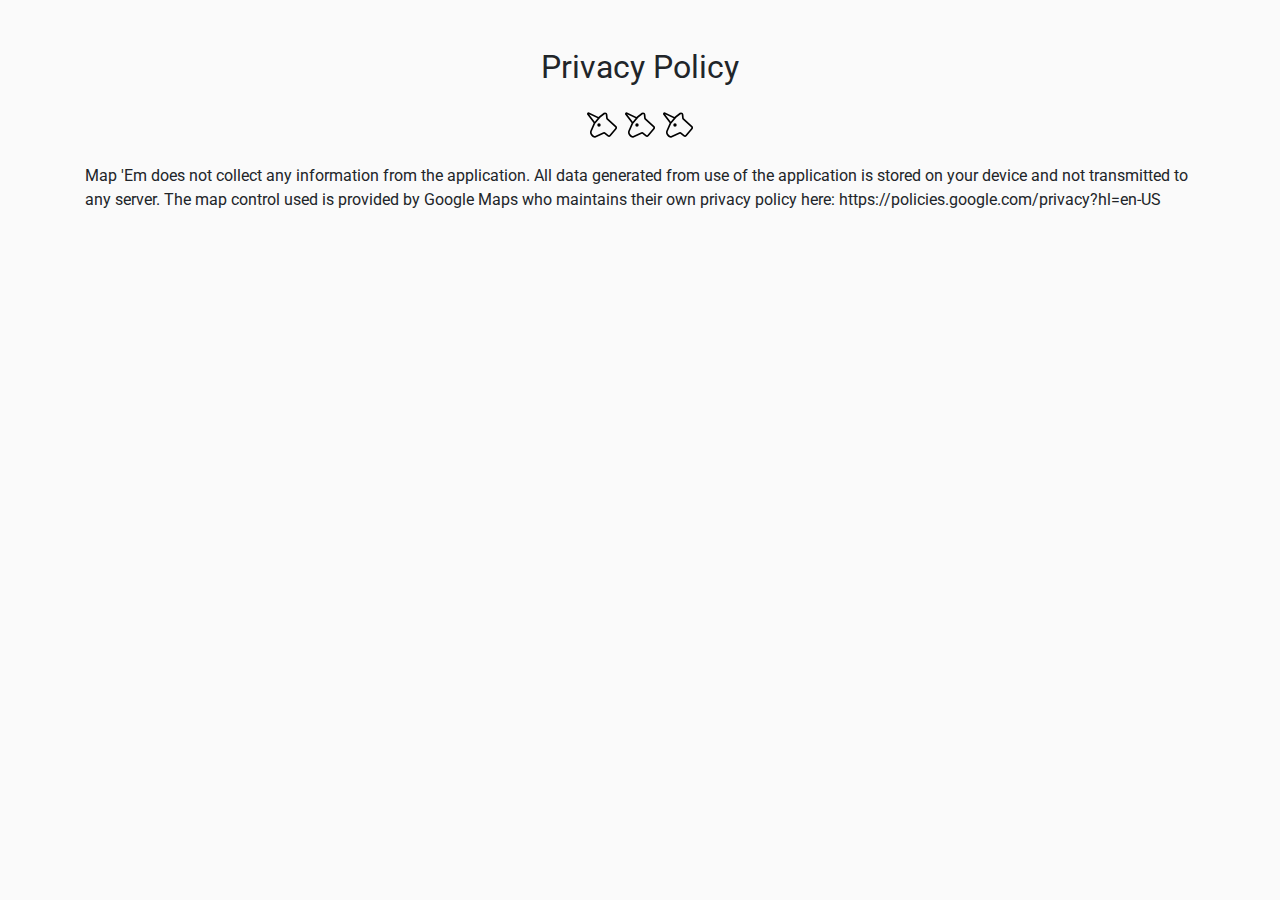
==== privacy.html @ 17073631 "Add website files" ====
<!DOCTYPE html>
<html lang="en">
  <head>
    <title>Page title</title>
    <meta charset="utf-8">
    <meta name="viewport" content="width=device-width, initial-scale=1, shrink-to-fit=no">
    <meta name="description" content="">
    <meta name="author" content="">
    <link rel="stylesheet" href="https://fonts.googleapis.com/css?family=Roboto:300,400,500,700&amp;amp;subset=latin">
    <link rel="stylesheet" href="https://fonts.googleapis.com/css?family=Material+Icons">
    <link rel="stylesheet" href="css/bootstrap/bootstrap-theme.css">
    <link rel="icon" href="favicon.ico">
  </head>
  <body>
    <div>
      <section class="py-5">
        <div class="container">
          <h2 class="text-center">Privacy Policy</h2>
          <div class="d-flex justify-content-center my-4"><img class="mx-1" src="placeholder/icons/unicorn.svg" alt=""><img class="mx-1" src="placeholder/icons/unicorn.svg" alt=""><img class="mx-1" src="placeholder/icons/unicorn.svg" alt=""></div>
          <p>Map 'Em does not collect any information from the application.   All data generated from use of the application is stored on your device and not transmitted to any server.  The map control used is provided by Google Maps who maintains their own privacy policy here: https://policies.google.com/privacy?hl=en-US</p>
        </div>
      </section>
    </div>
    <script src="js/jquery/jquery.min.js"></script>
    <script src="js/popper/popper.min.js"></script>
    <script src="js/bootstrap/bootstrap-material-design.min.js"></script>
    <script>$(document).ready(function() { $('body').bootstrapMaterialDesign(); });</script>
  </body>
</html>
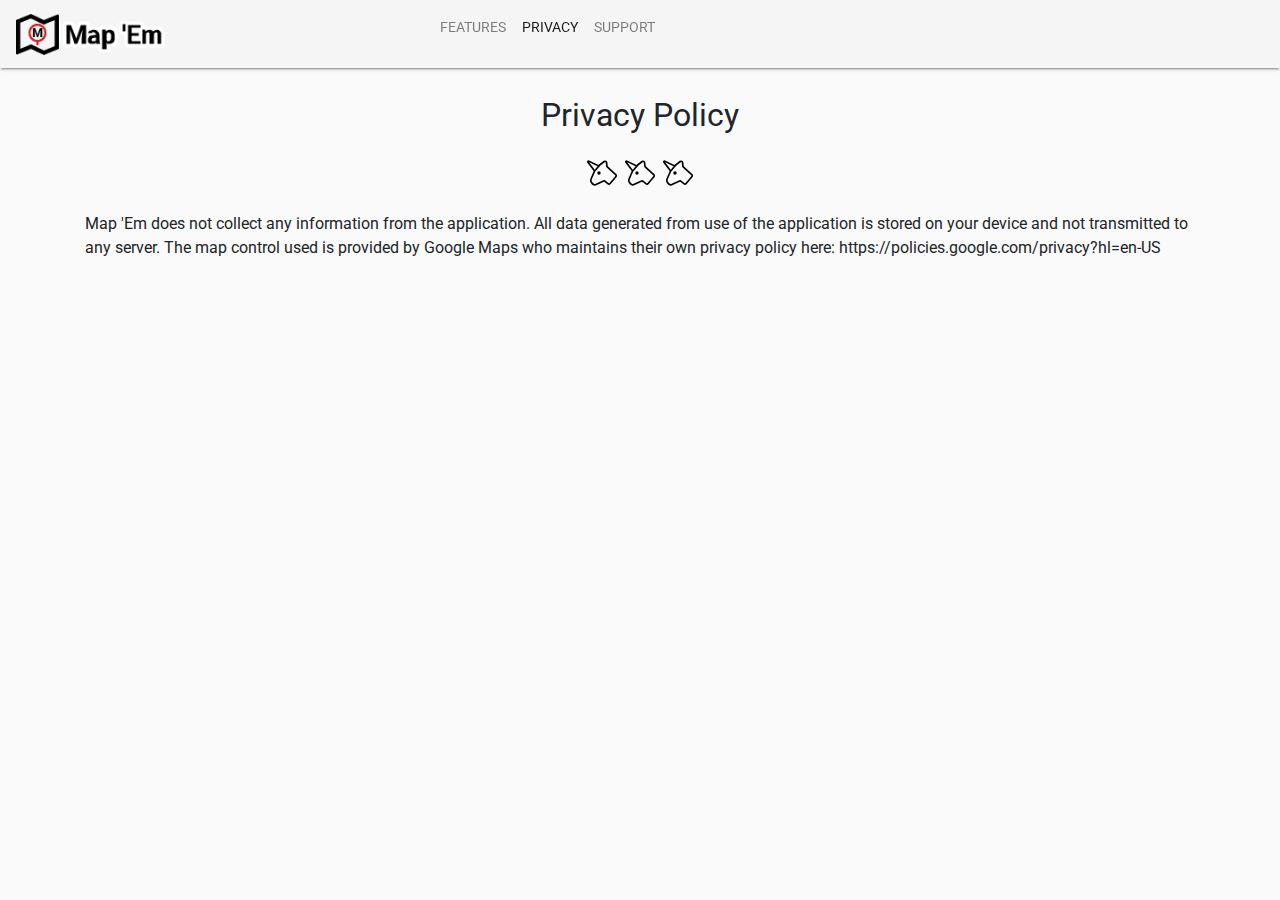
==== commit f5177592: "sticky navbar" ====
--- a/privacy.html
+++ b/privacy.html
@@ -13,7 +13,21 @@
   </head>
   <body>
     <div>
-      <section class="py-5">
+      <nav class="navbar navbar-expand-lg navbar-light bg-light fixed-top">
+        <a class="navbar-brand d-lg-none" href="index.html">
+        <img src="images/MappEmLogo3.png" alt="Map 'Em" width="150"></a>
+        <button class="navbar-toggler" type="button" data-toggle="collapse" data-target="#navigations-10" aria-controls="navigations-10" aria-expanded="false" aria-label="Toggle navigation"><span class="navbar-toggler-icon"></span></button>
+        <div class="collapse navbar-collapse" id="navigations-10">
+          <div class="d-flex w-100 flex-column flex-lg-row justify-content-beetween align-lg-items-center"><a class="navbar-brand d-none d-lg-block col-4 mr-0 pl-0" href="index.html"> <img src="images/MappEmLogo3.png" alt="Map 'Em" width="150"></a>
+            <ul class="navbar-nav mx-lg-auto col-8 justify-content-left">
+              <li class="nav-item"><a class="nav-link" href="index.html">Features</a></li>
+              <li class="nav-item"><a class="nav-link active" href="privacy.html">Privacy</a></li>
+              <li class="nav-item"><a class="nav-link" href="support.html">Support</a></li>
+            </ul>
+          </div>
+        </div>
+    </nav>
+      <section class="py-5 mt-5">
         <div class="container">
           <h2 class="text-center">Privacy Policy</h2>
           <div class="d-flex justify-content-center my-4"><img class="mx-1" src="placeholder/icons/unicorn.svg" alt=""><img class="mx-1" src="placeholder/icons/unicorn.svg" alt=""><img class="mx-1" src="placeholder/icons/unicorn.svg" alt=""></div>
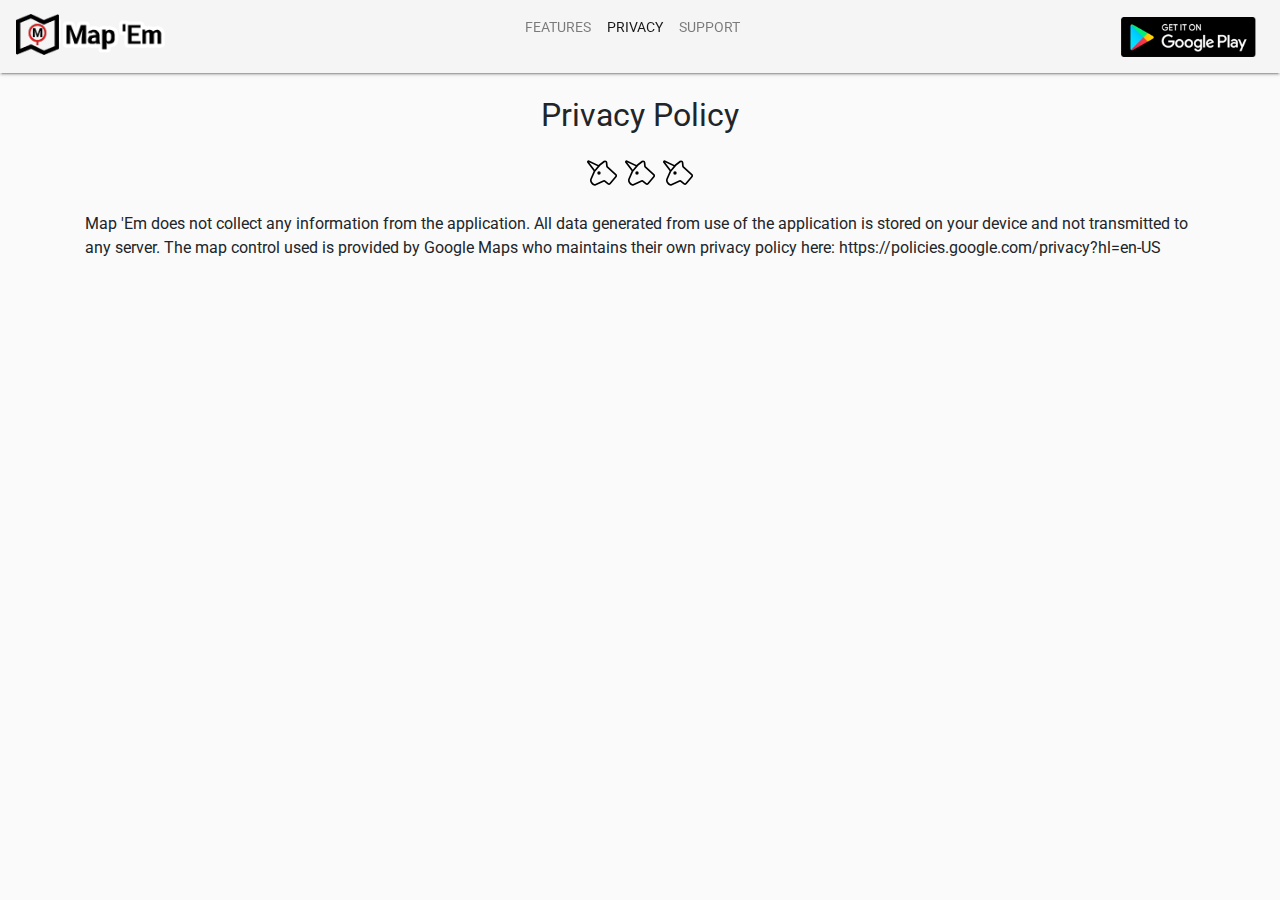
==== commit d613da7d: "Get on google play" ====
--- a/privacy.html
+++ b/privacy.html
@@ -1,7 +1,7 @@
 <!DOCTYPE html>
 <html lang="en">
   <head>
-    <title>Page title</title>
+    <title>Map 'Em Privacy</title>
     <meta charset="utf-8">
     <meta name="viewport" content="width=device-width, initial-scale=1, shrink-to-fit=no">
     <meta name="description" content="">
@@ -19,14 +19,15 @@
         <button class="navbar-toggler" type="button" data-toggle="collapse" data-target="#navigations-10" aria-controls="navigations-10" aria-expanded="false" aria-label="Toggle navigation"><span class="navbar-toggler-icon"></span></button>
         <div class="collapse navbar-collapse" id="navigations-10">
           <div class="d-flex w-100 flex-column flex-lg-row justify-content-beetween align-lg-items-center"><a class="navbar-brand d-none d-lg-block col-4 mr-0 pl-0" href="index.html"> <img src="images/MappEmLogo3.png" alt="Map 'Em" width="150"></a>
-            <ul class="navbar-nav mx-lg-auto col-8 justify-content-left">
+            <ul class="navbar-nav mx-lg-auto col-4 justify-content-center">
               <li class="nav-item"><a class="nav-link" href="index.html">Features</a></li>
               <li class="nav-item"><a class="nav-link active" href="privacy.html">Privacy</a></li>
               <li class="nav-item"><a class="nav-link" href="support.html">Support</a></li>
-            </ul>
+            </ul><ul class="navbar-nav col-4 justify-content-end pr-0">
+              <li class="nav-item active"><a class="nav-link" href="https://play.google.com"><img src="images/google_play.png" height="40" alt="Install"></a></li></ul>
           </div>
         </div>
-    </nav>
+      </nav>
       <section class="py-5 mt-5">
         <div class="container">
           <h2 class="text-center">Privacy Policy</h2>
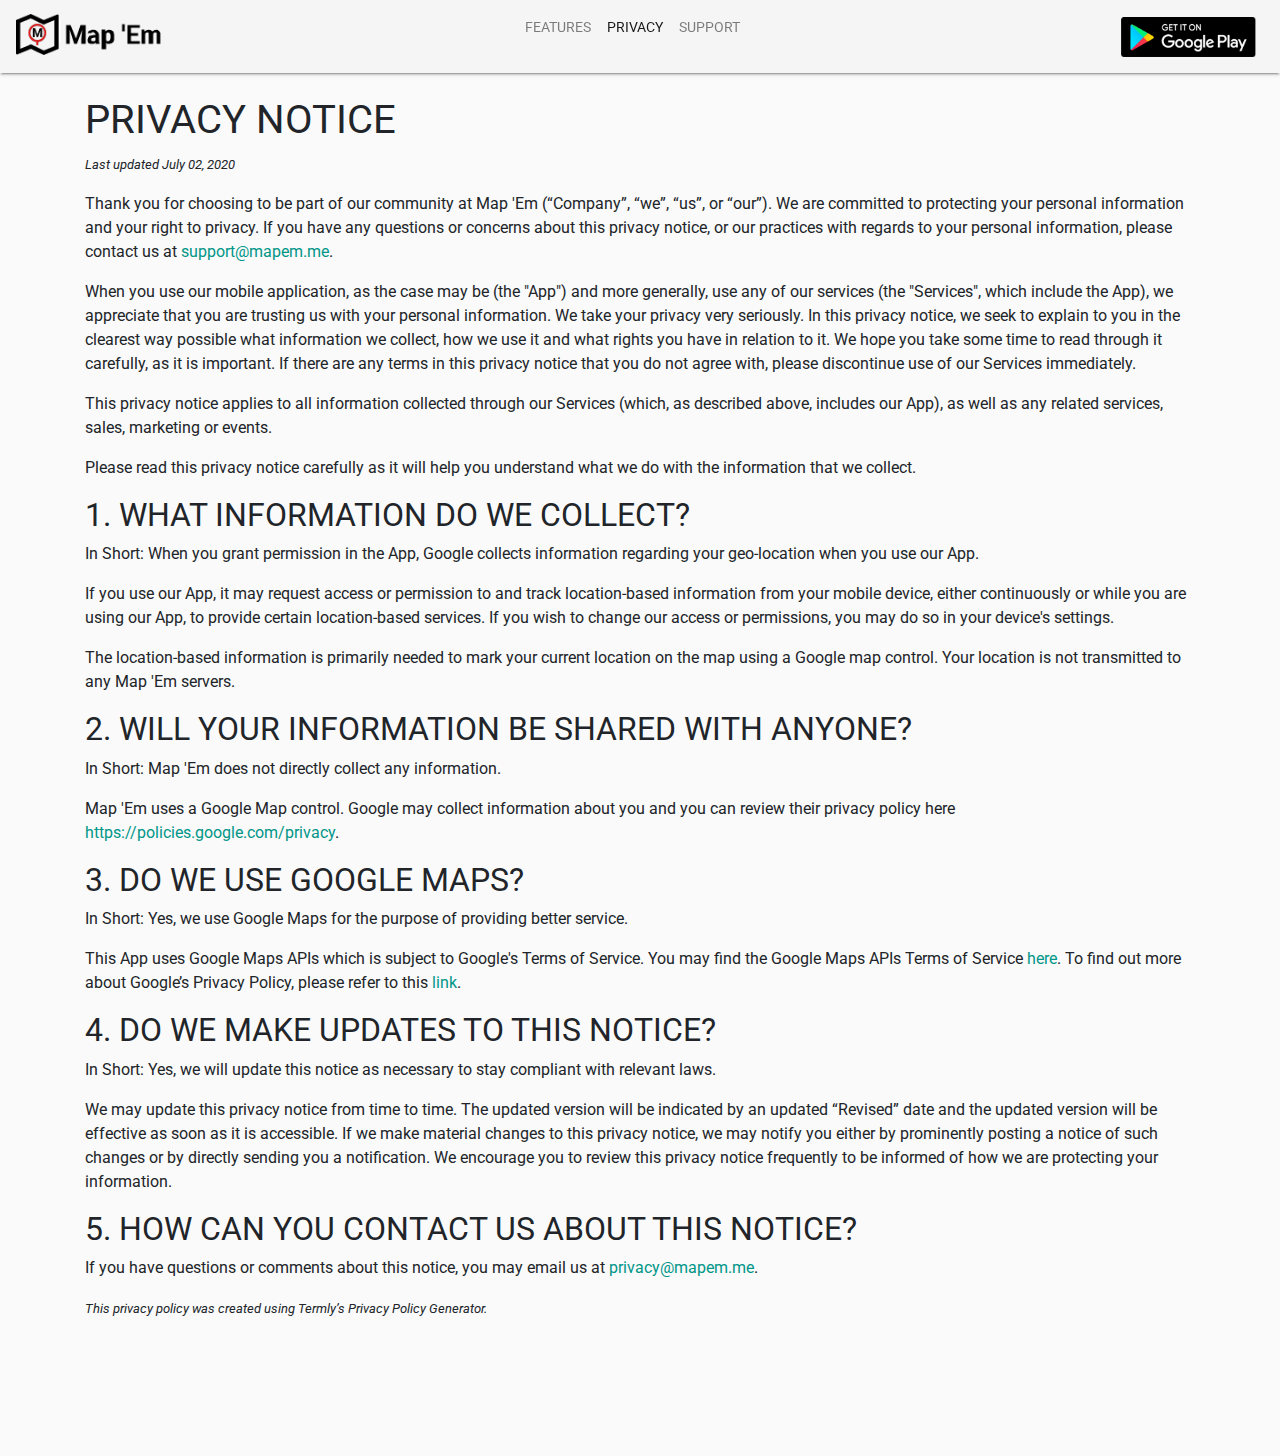
==== commit 6c0a9aeb: "privacy policy" ====
--- a/privacy.html
+++ b/privacy.html
@@ -30,11 +30,69 @@
       </nav>
       <section class="py-5 mt-5">
         <div class="container">
-          <h2 class="text-center">Privacy Policy</h2>
-          <div class="d-flex justify-content-center my-4"><img class="mx-1" src="placeholder/icons/unicorn.svg" alt=""><img class="mx-1" src="placeholder/icons/unicorn.svg" alt=""><img class="mx-1" src="placeholder/icons/unicorn.svg" alt=""></div>
-          <p>Map 'Em does not collect any information from the application.   All data generated from use of the application is stored on your device and not transmitted to any server.  The map control used is provided by Google Maps who maintains their own privacy policy here: https://policies.google.com/privacy?hl=en-US</p>
+          <h1>PRIVACY NOTICE</h1>
+<p><small><i>Last updated July 02, 2020</i></small></p>
+
+
+<p>
+Thank you for choosing to be part of our community at Map 'Em (“Company”, “we”, “us”, or “our”). We are committed to protecting your personal information and your right to privacy. If you have any questions or concerns about this privacy notice, or our practices with regards to your personal information, please contact us at <a href="mailto:support@mapem.me">support@mapem.me</a>.
+</p><p>
+When you use our mobile application, as the case may be (the "App") and more generally, use any of our services (the "Services", which include the App), we appreciate that you are trusting us with your personal information. We take your privacy very seriously. In this privacy notice, we seek to explain to you in the clearest way possible what information we collect, how we use it and what rights you have in relation to it. We hope you take some time to read through it carefully, as it is important. If there are any terms in this privacy notice that you do not agree with, please discontinue use of our Services immediately.
+</p><p>
+This privacy notice applies to all information collected through our Services (which, as described above, includes our App), as well as any related services, sales, marketing or events.
+</p><p>
+Please read this privacy notice carefully as it will help you understand what we do with the information that we collect.
+</p>
+
+<h2>1. WHAT INFORMATION DO WE COLLECT?</h2>
+
+<p>
+In Short:  When you grant permission in the App, Google collects information regarding your geo-location when you use our App.
+</p><p>
+If you use our App, it may request access or permission to and track location-based information from your mobile device, either continuously or while you are using our App, to provide certain location-based services. If you wish to change our access or permissions, you may do so in your device's settings.
+</p><p>
+The location-based information is primarily needed to mark your current location on the map using a Google map control. Your location is not transmitted to any Map 'Em servers.
+</p>
+
+<h2>2. WILL YOUR INFORMATION BE SHARED WITH ANYONE?</h2>
+<p>
+In Short:  Map 'Em does not directly collect any information.
+</p><p>
+Map 'Em uses a Google Map control. Google may collect information about you and you can review their privacy policy here <a href="https://policies.google.com/privacy">https://policies.google.com/privacy</a>.
+</p><p>
+
+<h2>3. DO WE USE GOOGLE MAPS?</h2>
+<p>
+In Short:  Yes, we use Google Maps for the purpose of providing better service.
+</p><p>
+This App uses Google Maps APIs which is subject to Google's Terms of Service. You may find the Google Maps APIs Terms of Service <a href="https://developers.google.com/maps/terms">here</a>. To find out more about Google’s Privacy Policy, please refer to this <a href="https://policies.google.com/privacy">link</a>.
+</p>
+
+<h2>4. DO WE MAKE UPDATES TO THIS NOTICE?</h2>
+<p>
+In Short:  Yes, we will update this notice as necessary to stay compliant with relevant laws.
+</p><p>
+We may update this privacy notice from time to time. The updated version will be indicated by an updated “Revised” date and the updated version will be effective as soon as it is accessible. If we make material changes to this privacy notice, we may notify you either by prominently posting a notice of such changes or by directly sending you a notification. We encourage you to review this privacy notice frequently to be informed of how we are protecting your information.
+</p>
+
+
+<h2>5. HOW CAN YOU CONTACT US ABOUT THIS NOTICE?</h2>
+<p>
+If you have questions or comments about this notice, you may email us at <a href="mailto:privacy@mapem.me">privacy@mapem.me</a>.
+</p><p>
+
+<small><i>This privacy policy was created using Termly’s Privacy Policy Generator.</i></small>
+</p>
         </div>
       </section>
+      <footer class="py-3">
+        <div class="container">
+          <div class="d-flex justify-content-center align-items-center flex-column">
+            <p>&nbsp;</p>
+          </div>
+        </div>
+      </footer>
+    </div>
     </div>
     <script src="js/jquery/jquery.min.js"></script>
     <script src="js/popper/popper.min.js"></script>
